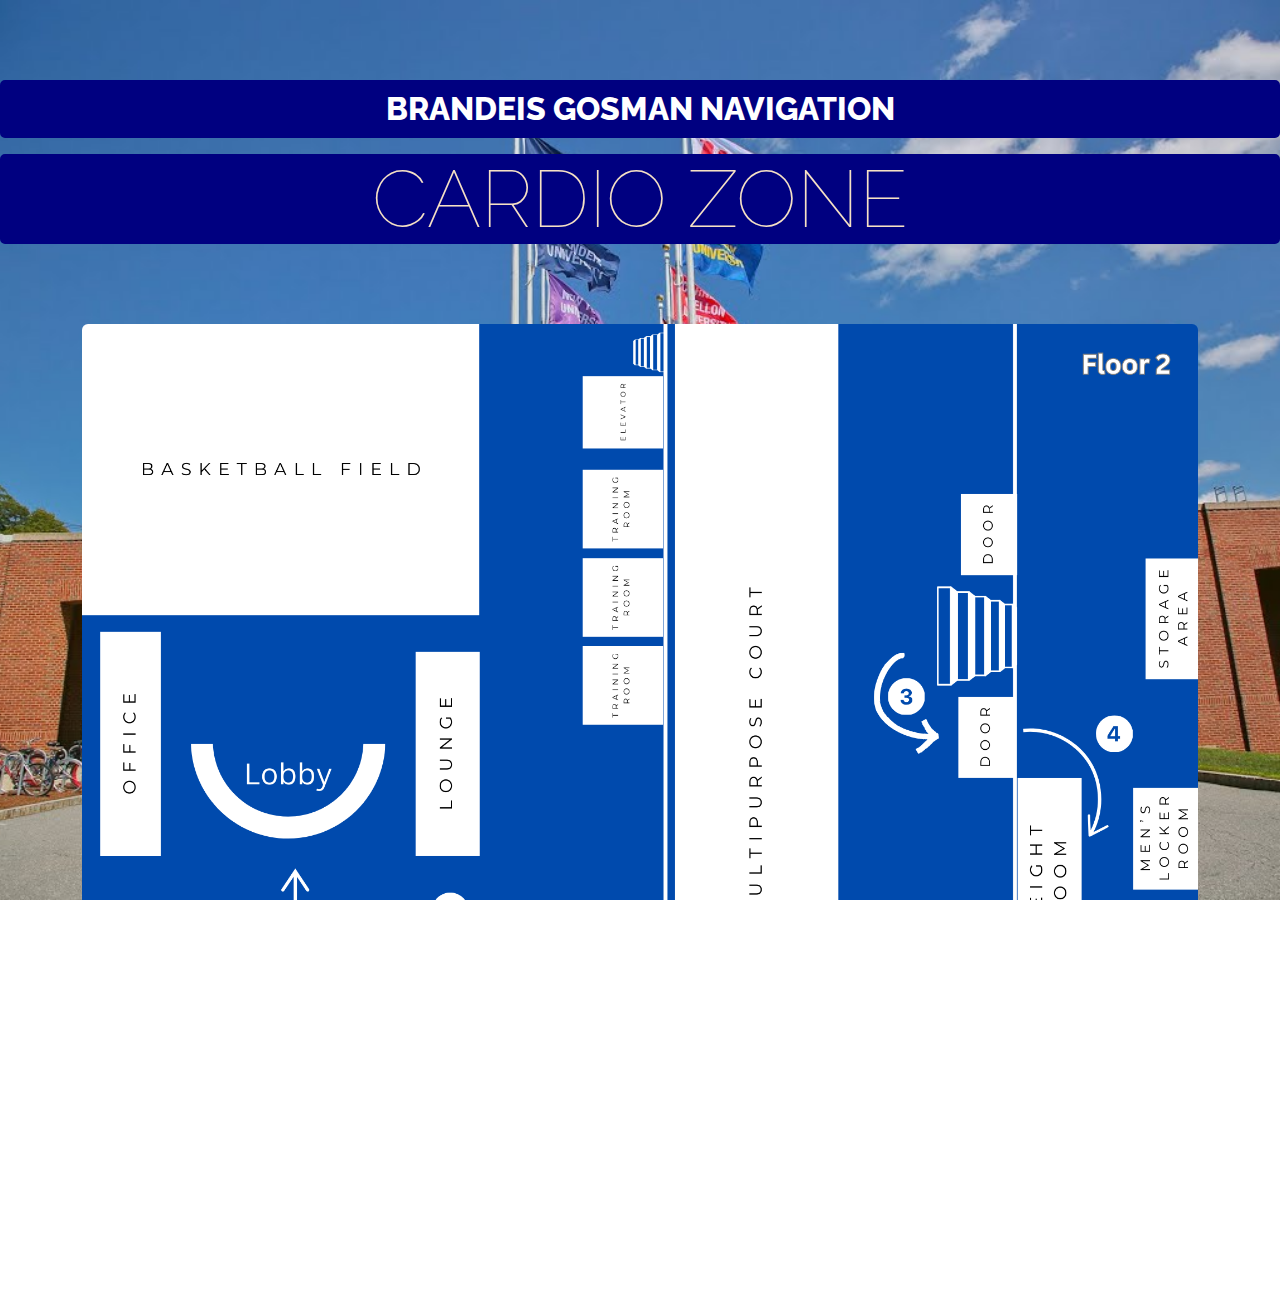
==== cardio-zone.html @ fa32c6dd "Create cardio-zone.html" ====
<!DOCTYPE html>
<html lang="en">
    <head>
        <meta charset="utf-8" />
        <meta name="viewport" content="width=device-width, initial-scale=1, shrink-to-fit=no" />
        <meta name="description" content="" />
        <meta name="author" content="" />
        <title>Business Casual - Start Bootstrap Theme</title>
        <link rel="icon" type="image/x-icon" href="assets/favicon.ico" />
        <!-- Google fonts-->
        <link href="https://fonts.googleapis.com/css?family=Raleway:100,100i,200,200i,300,300i,400,400i,500,500i,600,600i,700,700i,800,800i,900,900i" rel="stylesheet" />
        <link href="https://fonts.googleapis.com/css?family=Lora:400,400i,700,700i" rel="stylesheet" />
        <!-- Core theme CSS (includes Bootstrap)-->
        <link href="css/styles.css" rel="stylesheet" />
    </head>
    <body>
        <header>
            <h1 class="site-heading text-center text-faded d-none d-lg-block">
                <span class="site-heading-upper text-white mb-3">Brandeis Gosman Navigation</span>
                <span class="site-heading-lower">Cardio Zone</span>
            </h1>
        </header>
       
        <section class="page-section about-heading">
            <div class="container">
                <img class="img-fluid rounded about-heading-img mb-3 mb-lg-0" src="assets/weight-room-map.png" alt="..." />
            </div>
        </section>
        <footer class="footer text-faded text-center py-5">
            <div class="container"><p class="m-0 small">Copyright &copy; Allie B, Allie L, Dailon</p></div>
        </footer>
        <!-- Bootstrap core JS-->
        <script src="https://cdn.jsdelivr.net/npm/bootstrap@5.2.3/dist/js/bootstrap.bundle.min.js"></script>
        <!-- Core theme JS-->
        <script src="js/scripts.js"></script>
    </body>
</html>
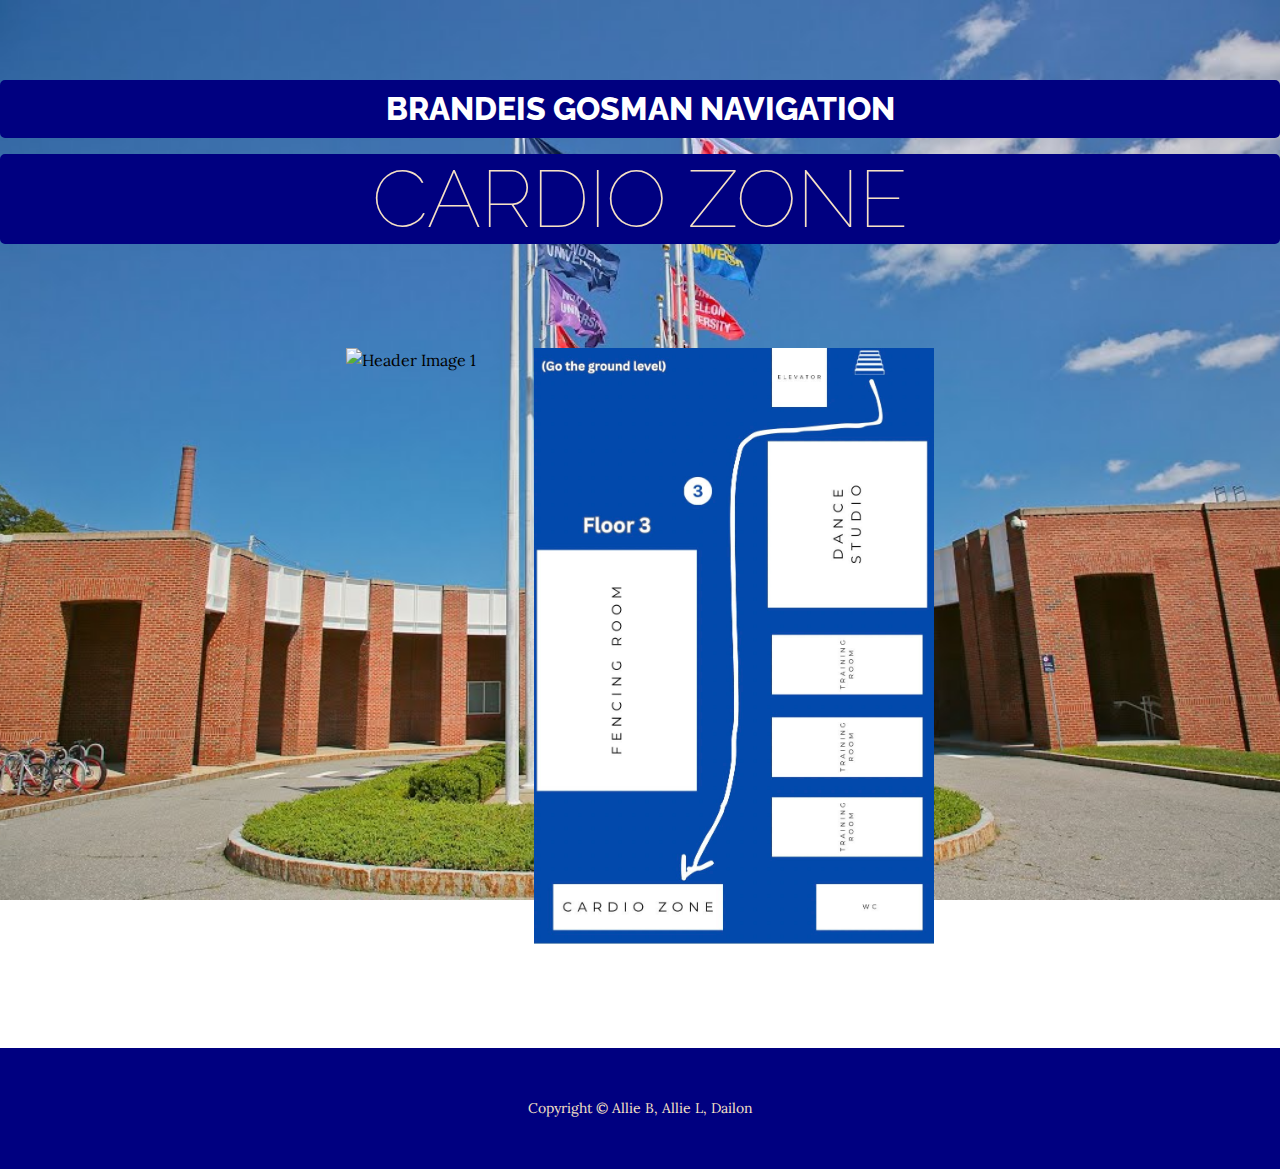
==== commit 4b07f8d8: "Update cardio-zone.html" ====
--- a/cardio-zone.html
+++ b/cardio-zone.html
@@ -21,10 +21,17 @@
             </h1>
         </header>
        
-        <section class="page-section about-heading">
-            <div class="container">
-                <img class="img-fluid rounded about-heading-img mb-3 mb-lg-0" src="assets/weight-room-map.png" alt="..." />
-            </div>
+          <section class="page-section about-heading">
+          <div class="container">
+                  <div class="header-images">
+                            <div class="header-image1">
+                                <img src="assets/dance-studio1.jpg" alt="Header Image 1" />
+                            </div>
+                            <div class="header-image2">
+                                <img src="assets/cardio-zone1.jpg" alt="Header Image 2" />
+                            </div>
+                        </div>
+          </div>
         </section>
         <footer class="footer text-faded text-center py-5">
             <div class="container"><p class="m-0 small">Copyright &copy; Allie B, Allie L, Dailon</p></div>
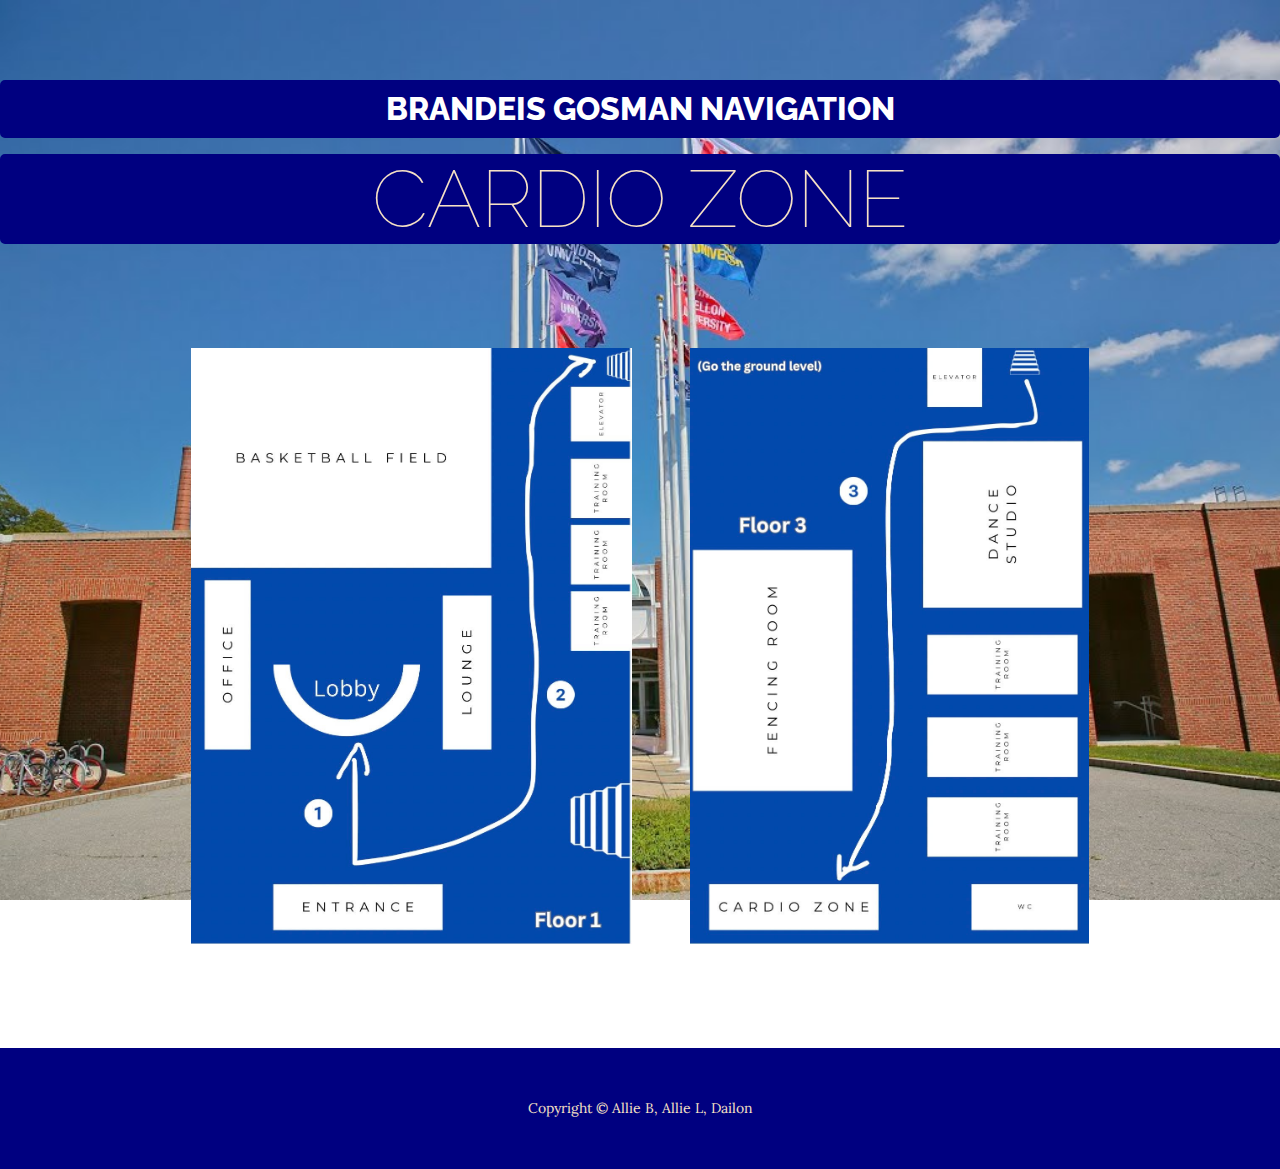
==== commit 022f5eeb: "Update cardio-zone.html" ====
--- a/cardio-zone.html
+++ b/cardio-zone.html
@@ -25,7 +25,7 @@
           <div class="container">
                   <div class="header-images">
                             <div class="header-image1">
-                                <img src="assets/dance-studio1.jpg" alt="Header Image 1" />
+                                <img src="assets/dance_studio1.jpg" alt="Header Image 1" />
                             </div>
                             <div class="header-image2">
                                 <img src="assets/cardio-zone1.jpg" alt="Header Image 2" />
